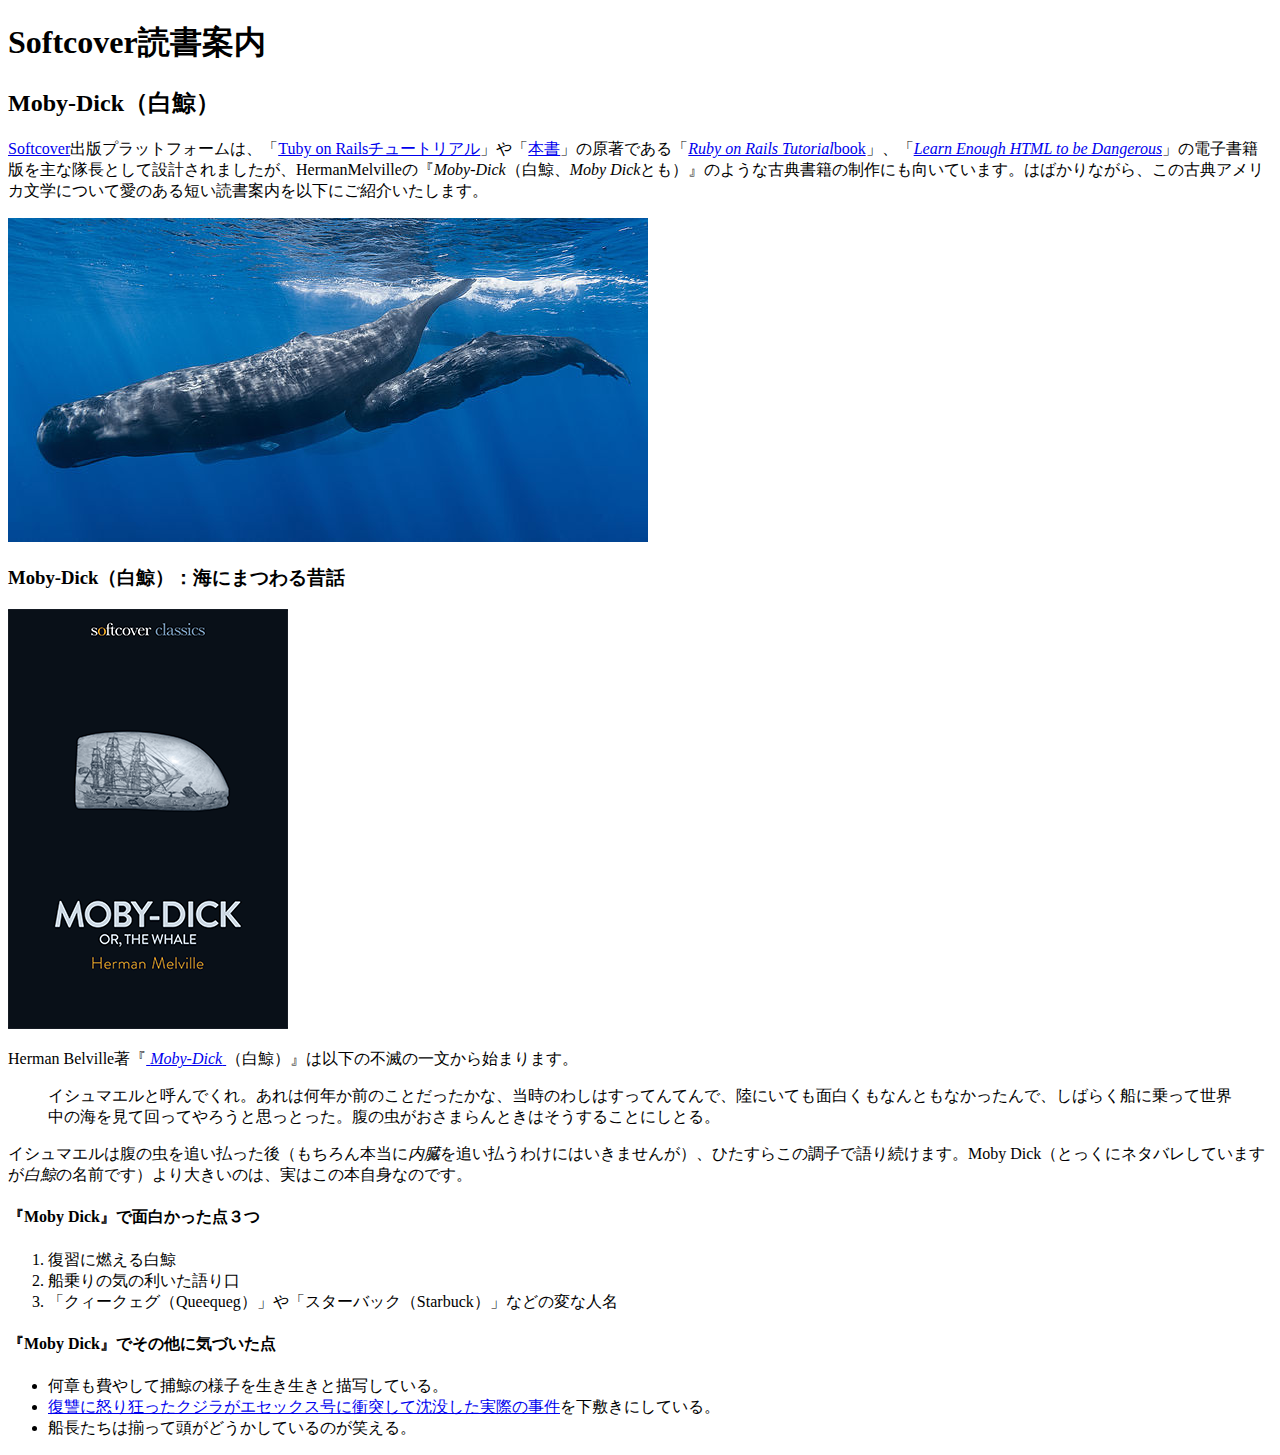
==== moby_dick.html @ 747f8cc9 "Add a menu" ====
<!DOCTYPE html>
<html lang="ja">
    <head>
        <title>Moby Dick（白鯨）</title>
        <meta charset="utf-8">
        
    </head>
    <body>
    
        <!--スタイルをもっと追加すること（最後のセクションで行う予定）-->
        <header>
            <h1>Softcover読書案内</h1>
            <h2>Moby-Dick（白鯨）</h2>
        </header>

        <div>
            <p>
                <a href="https://www.softcover.io/">Softcover</a>出版プラットフォームは、「<a href="https://railstutorial.jp/">Tuby on Railsチュートリアル</a>」や「<a href="https://railstutorial.jp/html">本書</a>」の原著である「<a href="https://railstutorial.org/book"><em>Ruby on Rails Tutorial</em>book</a>」、「<a href="https://learnenough.com/html"><em>Learn Enough HTML to be Dangerous</em></a>」の電子書籍版を主な隊長として設計されましたが、HermanMelvilleの『<em>Moby-Dick</em>（白鯨、<em>Moby Dick</em>とも）』のような古典書籍の制作にも向いています。はばかりながら、この古典アメリカ文学について愛のある短い読書案内を以下にご紹介いたします。
            </p>
        </div>

        <a href="https://commons.wikimedia.org/wiki/File:Sperm_whale_pod.jpg">
            <img src="images/sperm_whales.jpg" alt="sperm_whales">
        </a>

        <div>

            <h3>Moby-Dick（白鯨）：海にまつわる昔話</h3>

            <a href="https://www.softcover.io/read/6070fb03/moby-dick" target="_blank" rel="noopener">
                <img src="images/moby_dick.png" alt="Moby-Dick（白鯨）">
            </a>
            
            <p>
                Herman Belville著『<a href="https://www.sofcover.io/read/6080fb03/moby-dick" target="_blank" rel="noopener">
                    <em>Moby-Dick</em>
                </a>（白鯨）』は以下の不滅の一文から始まります。
            </p>

            <blockquote>
                <p>
                    <span>イシュマエルと呼んでくれ。</span>あれは何年か前のことだったかな、当時のわしはすってんてんで、陸にいても面白くもなんともなかったんで、しばらく船に乗って世界中の海を見て回ってやろうと思っとった。腹の虫がおさまらんときはそうすることにしとる。
                </p>
            </blockquote>

            <p>
                イシュマエルは腹の虫を追い払った後（もちろん本当に<em>内臓</em>を追い払うわけにはいきませんが）、ひたすらこの調子で語り続けます。Moby Dick（とっくにネタバレしていますが<em>白鯨</em>の名前です）より大きいのは、実はこの本自身なのです。
            </p>

        </div>

        <div>
            
            <h4>『Moby Dick』で面白かった点３つ</h4>

            <ol>
                <li>復習に燃える白鯨</li>
                <li>船乗りの気の利いた語り口</li>
                <li>「クィークェグ（Queequeg）」や「スターバック（Starbuck）」などの変な人名</li>
            </ol>

            <h4>『Moby Dick』でその他に気づいた点</h4>

            <ul>
                <li>何章も費やして捕鯨の様子を生き生きと描写している。</li>
                <li><a href="https://en.wikipedia.org/wiki/Essex_(whaleship)" target="_blank" rel="noopener">復讐に怒り狂ったクジラがエセックス号に衝突して沈没した実際の事件</a>を下敷きにしている。</li>
                <li>船長たちは揃って頭がどうかしているのが笑える。</li>
            </ul>
        </div>
    </body>
</html>
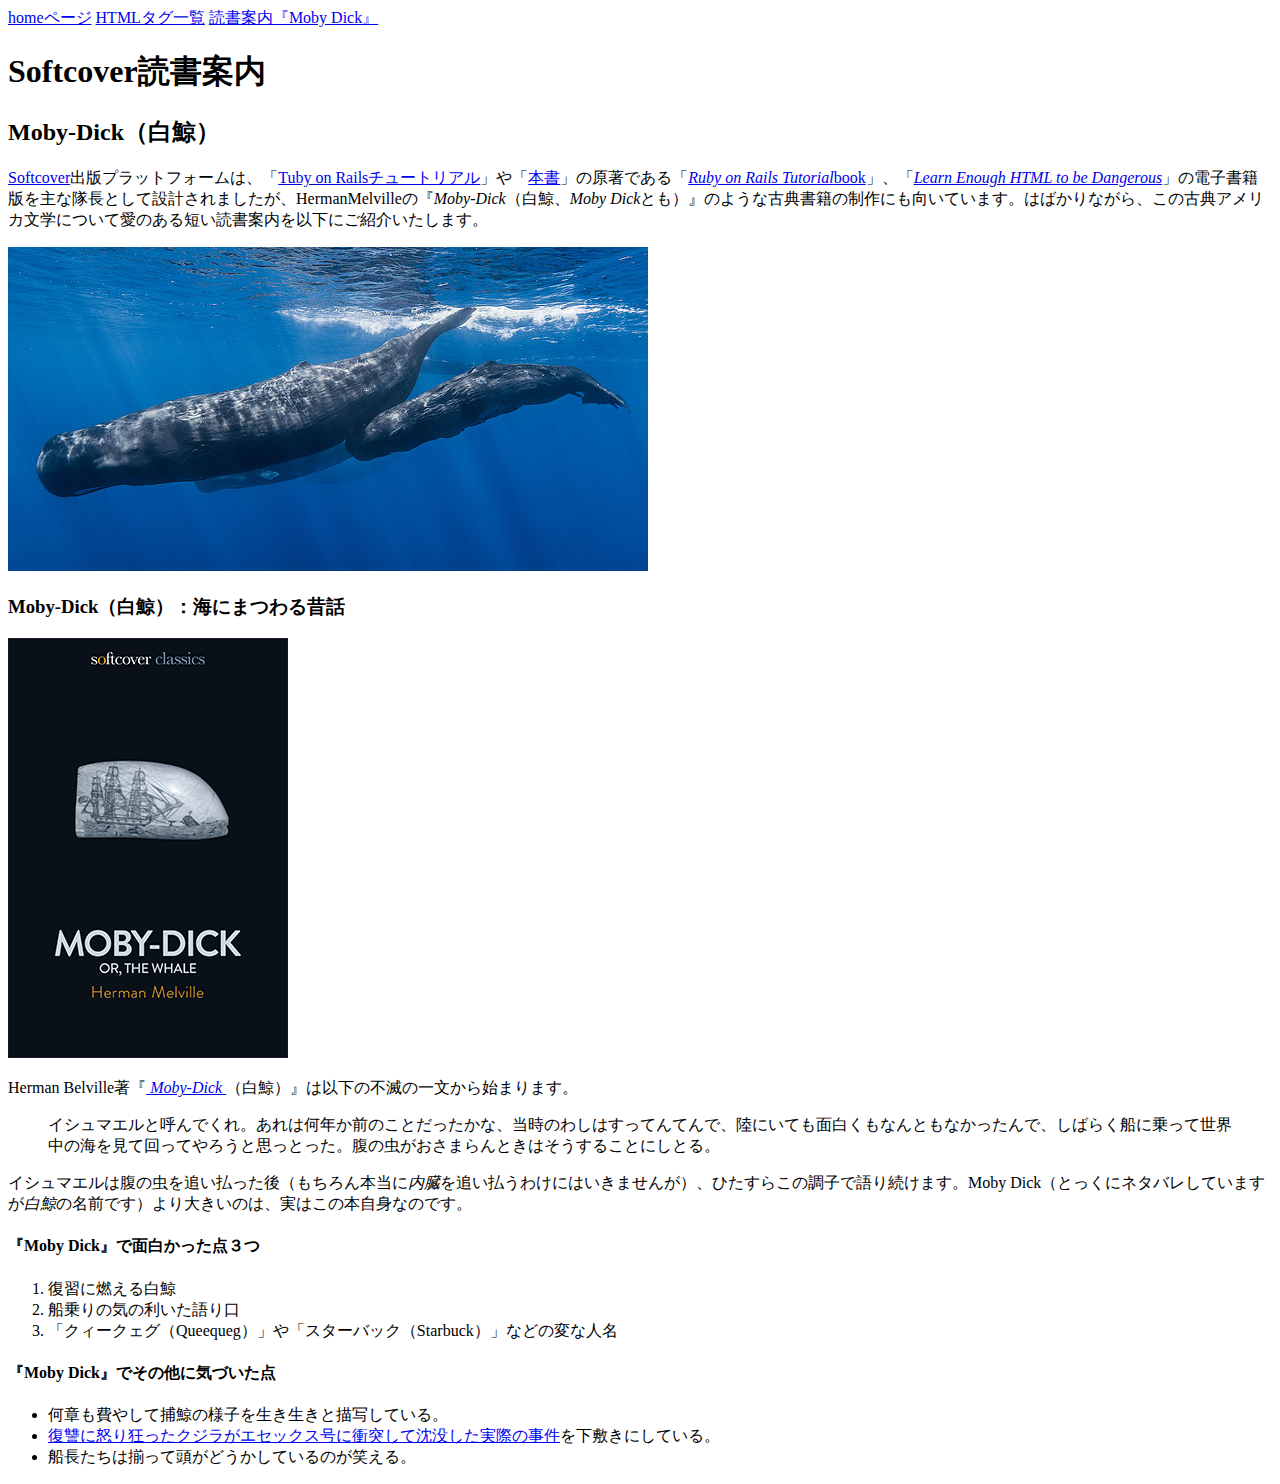
==== commit ccebab34: "change menu list HTMLtagspage to Readabout" ====
--- a/moby_dick.html
+++ b/moby_dick.html
@@ -6,7 +6,12 @@
         
     </head>
     <body>
-    
+        <div>
+            <a href="index.html">homeページ</a>
+            <a href="tags.html">HTMLタグ一覧</a>
+            <a href="moby_dick.html">読書案内『Moby Dick』</a>
+        </div>
+
         <!--スタイルをもっと追加すること（最後のセクションで行う予定）-->
         <header>
             <h1>Softcover読書案内</h1>
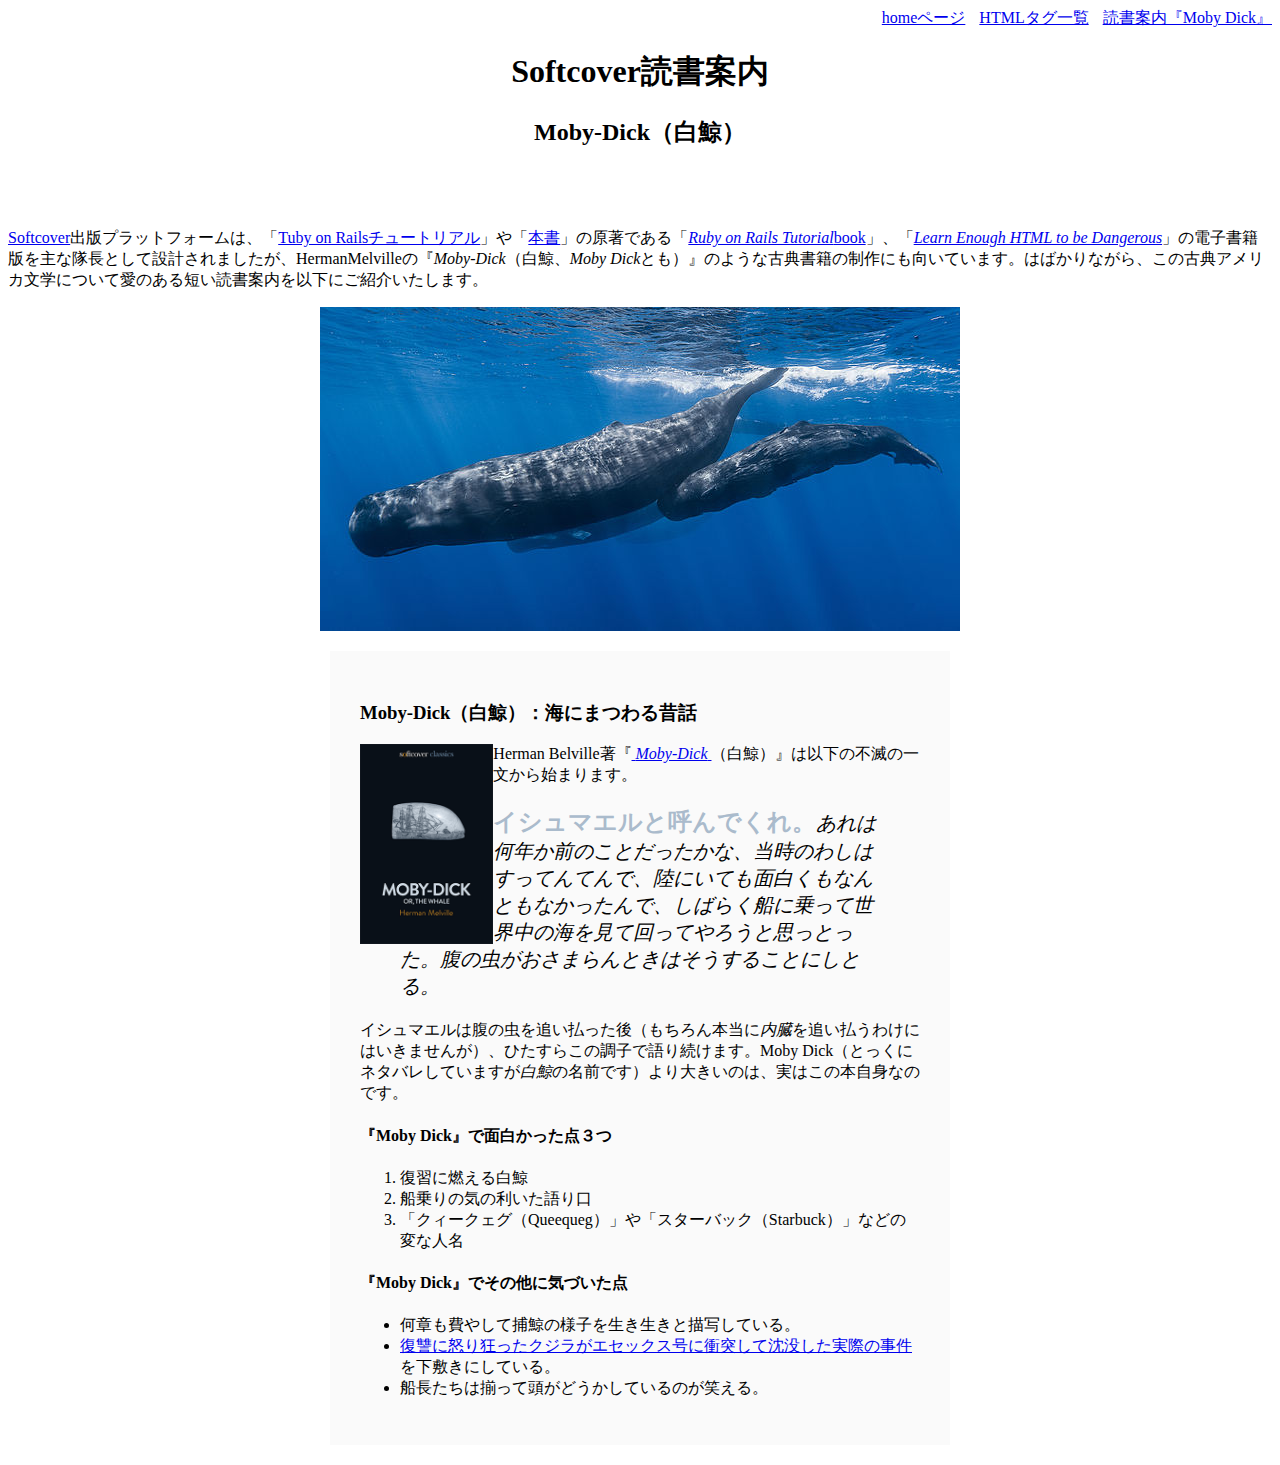
==== commit e02df357: "Add 4.6.1 tutorials" ====
--- a/moby_dick.html
+++ b/moby_dick.html
@@ -6,14 +6,14 @@
         
     </head>
     <body>
-        <div>
+        <div style="text-align: right;">
             <a href="index.html">homeページ</a>
-            <a href="tags.html">HTMLタグ一覧</a>
-            <a href="moby_dick.html">読書案内『Moby Dick』</a>
+            <a href="tags.html" style="margin: 0 0 0 10px;">HTMLタグ一覧</a>
+            <a href="moby_dick.html" style="margin: 0 0 0 10px;">読書案内『Moby Dick』</a>
         </div>
 
         <!--スタイルをもっと追加すること（最後のセクションで行う予定）-->
-        <header>
+        <header style="text-align: center; margin: 0 0 80px;">
             <h1>Softcover読書案内</h1>
             <h2>Moby-Dick（白鯨）</h2>
         </header>
@@ -25,15 +25,15 @@
         </div>
 
         <a href="https://commons.wikimedia.org/wiki/File:Sperm_whale_pod.jpg">
-            <img src="images/sperm_whales.jpg" alt="sperm_whales">
+            <img src="images/sperm_whales.jpg" alt="sperm_whales" style="display: block; margin: 0 auto;">
         </a>
 
-        <div>
+        <div style="width: 560px; margin: 20px auto; padding: 30px; background-color: #fafafa;">
 
             <h3>Moby-Dick（白鯨）：海にまつわる昔話</h3>
 
             <a href="https://www.softcover.io/read/6070fb03/moby-dick" target="_blank" rel="noopener">
-                <img src="images/moby_dick.png" alt="Moby-Dick（白鯨）">
+                <img src="images/moby_dick.png" alt="Moby-Dick（白鯨）" height="200px" style="float: left; margin: 0 auto; display: block;">
             </a>
             
             <p>
@@ -42,9 +42,9 @@
                 </a>（白鯨）』は以下の不滅の一文から始まります。
             </p>
 
-            <blockquote>
+            <blockquote style="font-style: italic; font-size: 20px;">
                 <p>
-                    <span>イシュマエルと呼んでくれ。</span>あれは何年か前のことだったかな、当時のわしはすってんてんで、陸にいても面白くもなんともなかったんで、しばらく船に乗って世界中の海を見て回ってやろうと思っとった。腹の虫がおさまらんときはそうすることにしとる。
+                    <span style="font-style: normal; font-size: 24px; font-weight: bold; color: #abc;">イシュマエルと呼んでくれ。</span>あれは何年か前のことだったかな、当時のわしはすってんてんで、陸にいても面白くもなんともなかったんで、しばらく船に乗って世界中の海を見て回ってやろうと思っとった。腹の虫がおさまらんときはそうすることにしとる。
                 </p>
             </blockquote>
 
@@ -52,9 +52,7 @@
                 イシュマエルは腹の虫を追い払った後（もちろん本当に<em>内臓</em>を追い払うわけにはいきませんが）、ひたすらこの調子で語り続けます。Moby Dick（とっくにネタバレしていますが<em>白鯨</em>の名前です）より大きいのは、実はこの本自身なのです。
             </p>
 
-        </div>
 
-        <div>
             
             <h4>『Moby Dick』で面白かった点３つ</h4>
 
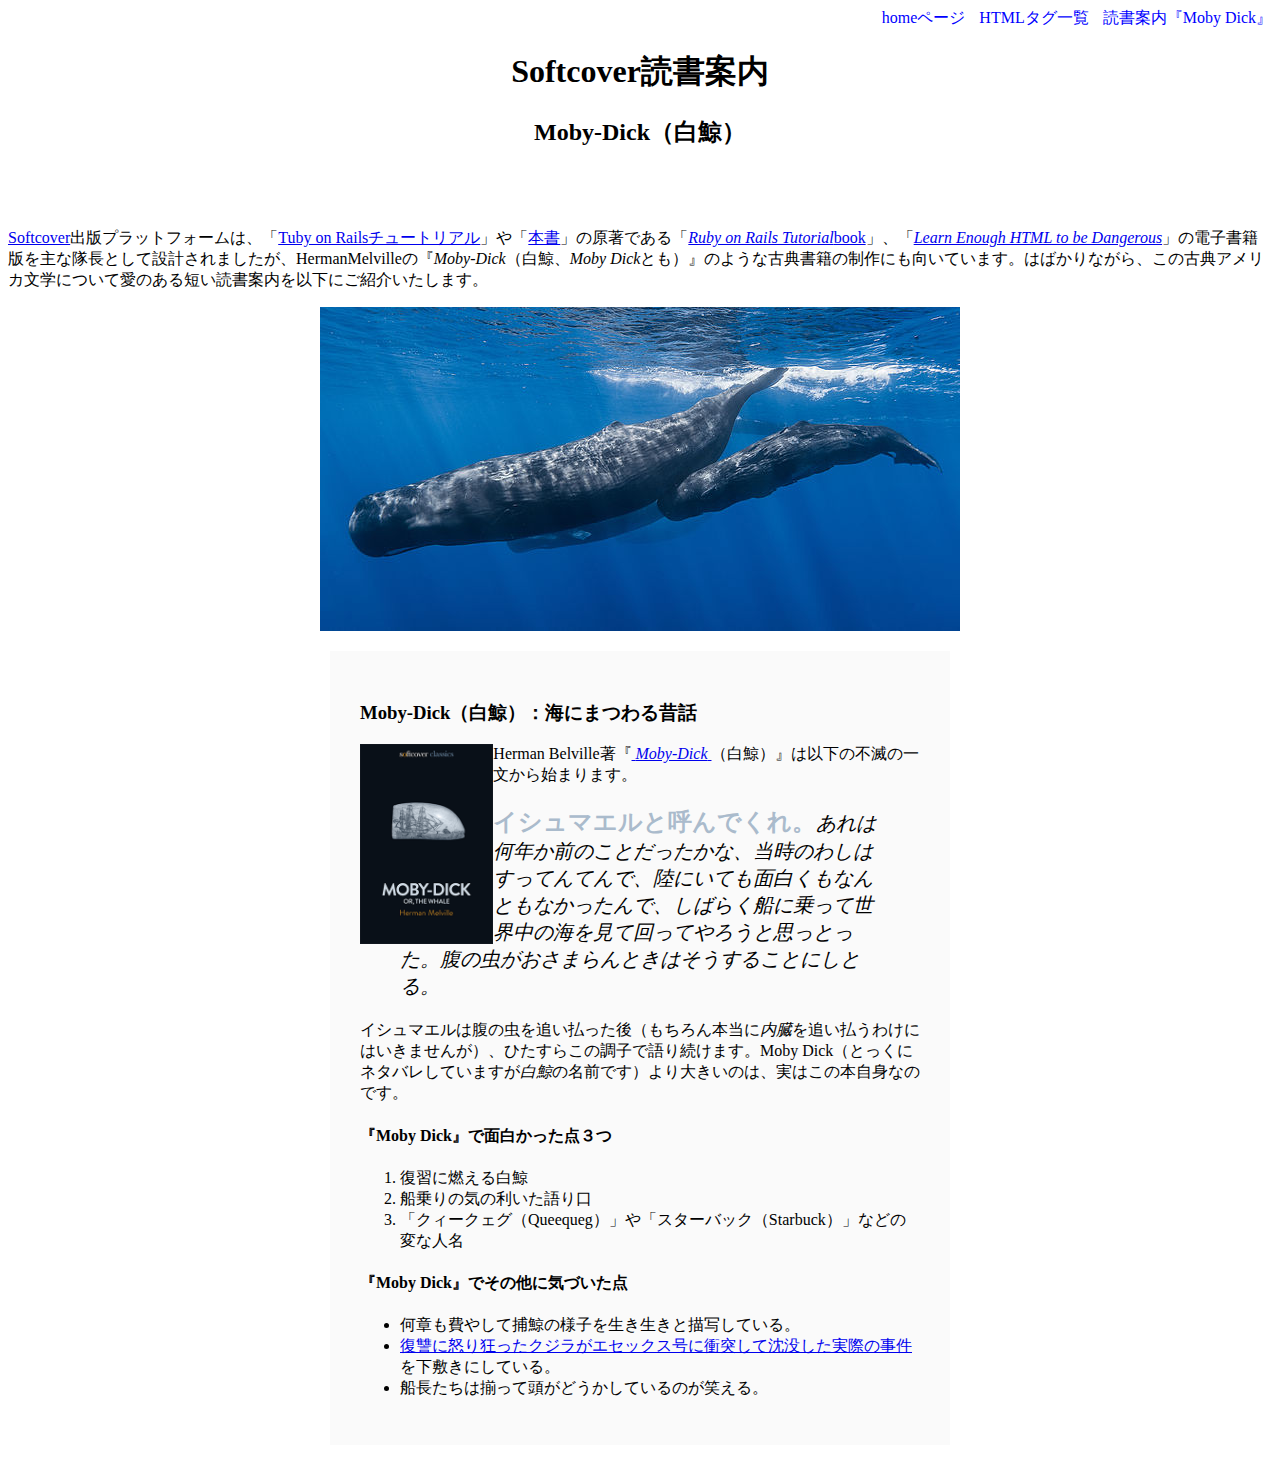
==== commit 8bff2c38: "Finish the sample website" ====
--- a/moby_dick.html
+++ b/moby_dick.html
@@ -3,13 +3,14 @@
     <head>
         <title>Moby Dick（白鯨）</title>
         <meta charset="utf-8">
+        <link rel="stylesheet" href="css/main.css">
         
     </head>
     <body>
-        <div style="text-align: right;">
-            <a href="index.html">homeページ</a>
-            <a href="tags.html" style="margin: 0 0 0 10px;">HTMLタグ一覧</a>
-            <a href="moby_dick.html" style="margin: 0 0 0 10px;">読書案内『Moby Dick』</a>
+        <div class="nav-menu">
+            <a href="index.html" class="nav-space">homeページ</a>
+            <a href="tags.html"  class="nav-space">HTMLタグ一覧</a>
+            <a href="moby_dick.html"  class="nav-space">読書案内『Moby Dick』</a>
         </div>
 
         <!--スタイルをもっと追加すること（最後のセクションで行う予定）-->
--- a/css/main.css
+++ b/css/main.css
@@ -0,0 +1,12 @@
+.nav-menu{
+    text-align: right;
+}
+.nav-space{
+    margin: 0 0 0 10px;
+    color: blue;
+    text-decoration: none;
+}
+
+.image-link{
+    text-decoration: none;
+}